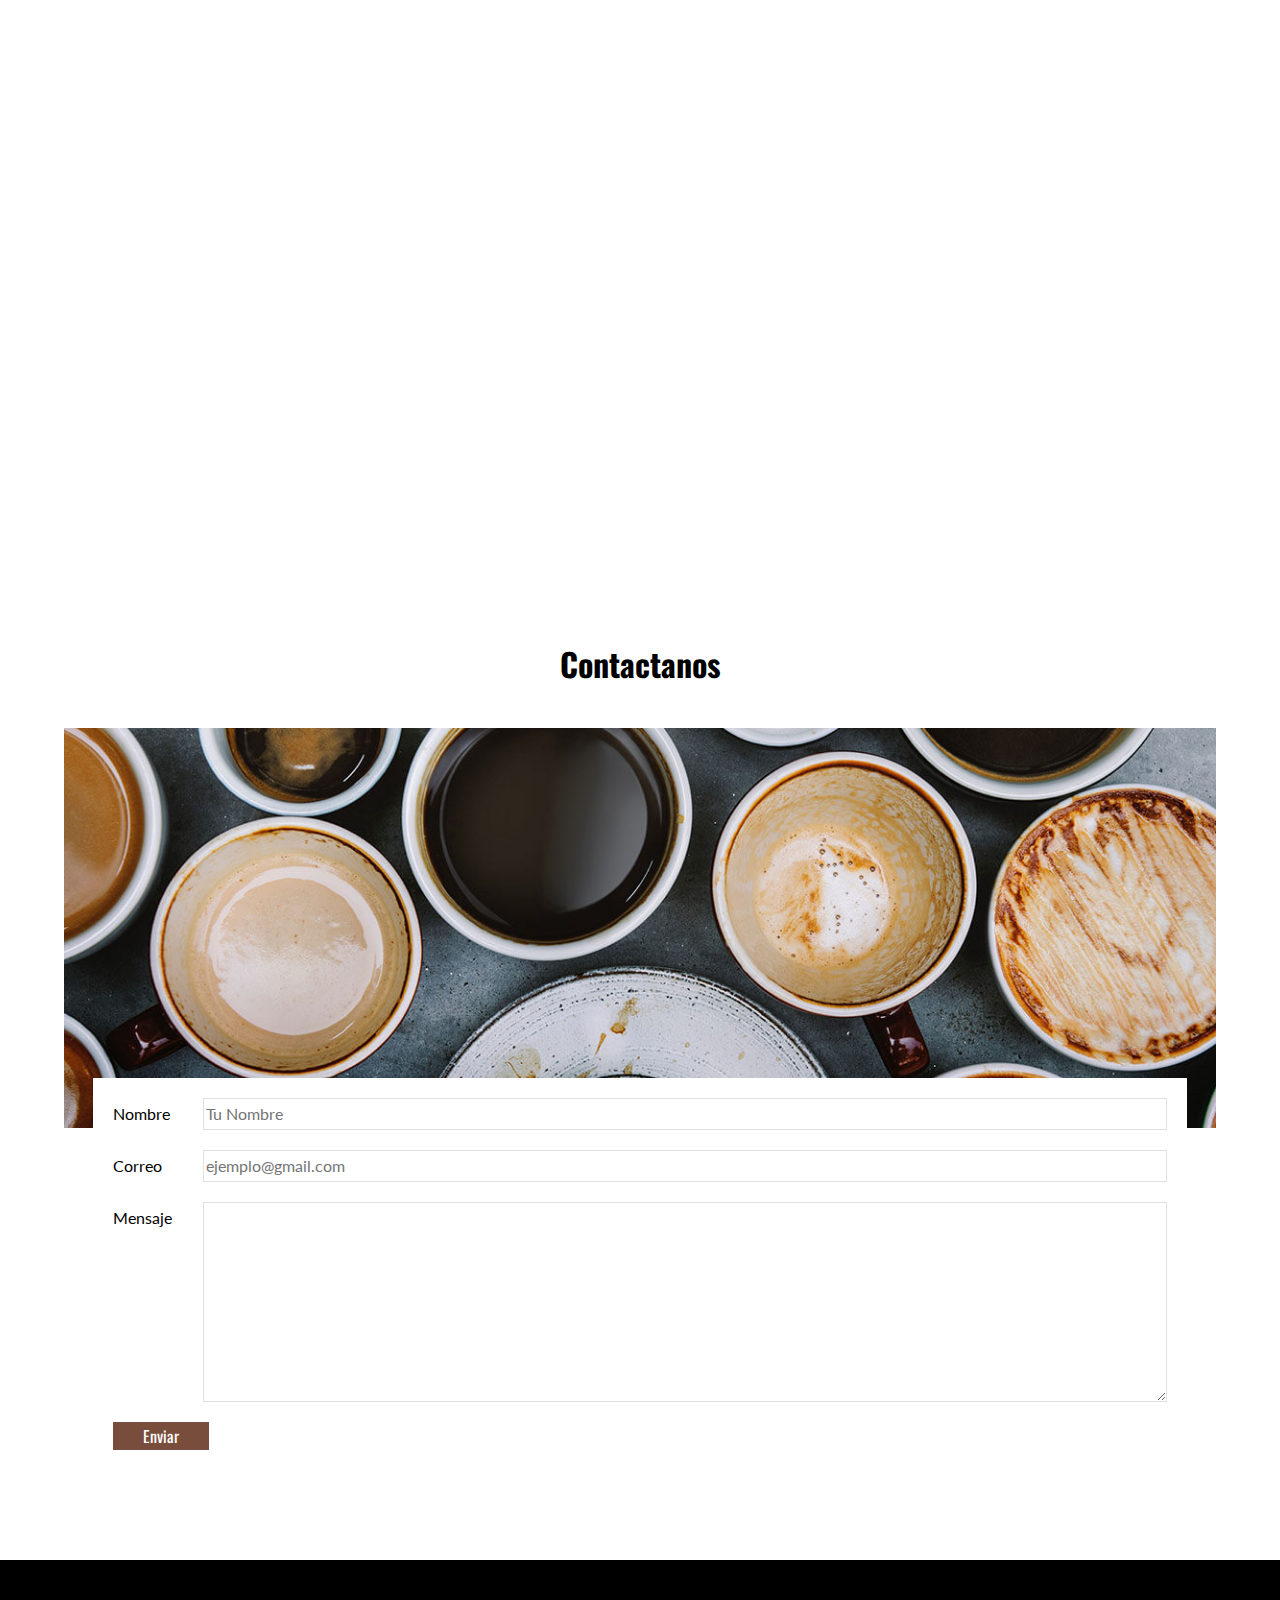
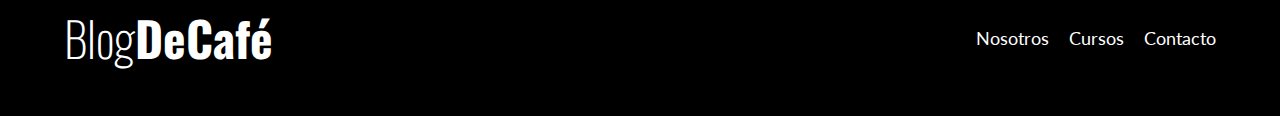
==== contacto.html @ 5424d6c6 "Primera version del blog de cafe" ====
<!DOCTYPE html>
<html lang="es">
<head>
    <meta charset="UTF-8">
    <meta name="viewport" content="width=device-width, initial-scale=1.0">
    <link rel="stylesheet" href="css/normalize.css">
    <link rel="preconnect" href="https://fonts.googleapis.com">
    <link rel="preconnect" href="https://fonts.gstatic.com" crossorigin>
    <link href="https://fonts.googleapis.com/css2?family=Inter:ital,opsz,wght@0,14..32,100..900;1,14..32,100..900&family=Oswald:wght@200..700&display=swap" rel="stylesheet">
    <link href="https://fonts.googleapis.com/css2?family=Lato:ital,wght@0,100;0,300;0,400;0,700;0,900;1,100;1,300;1,400;1,700;1,900&display=swap" rel="stylesheet">
    <link rel="stylesheet" href="css/styles.css">
    <title>BlogDeCafé</title>
</head>
<body>
    <header class="header">

        <div class="contenedor">
            <div class="barra">
                <a class="logo" href="index.html">
                    <h1 class="logo__nombre no-margin centrar-texto">Blog<span class="logo__bold">DeCafé</span></h1>
                </a>
                <nav class="navegacion">
                    <a href="nosotros.html" class="navegacion__enlace">Nosotros</a>
                    <a href="cursos.html" class="navegacion__enlace">Cursos</a>
                    <a href="contacto.html" class="navegacion__enlace">Contacto</a>
                </nav>
            </div>
        </div>

        <div class="header__texto">
            <h2 class="no-margin header__subtitulo"> Blog de café con consejos y cursos</h2>
            <p class="no-margin header__parrafo">Aprende de los expertos con las mejores recetas y consejos</p>
        </div>
    </header>

    <main class="contenedor">
        <h3 class="centrar-texto">Contactanos</h3>

        <div class="contacto-bg"></div>

        <form class="formulario">

            <div class="campo">
                <label class="campo__label" for="nombre">Nombre</label>
                <input class="campo__field"
                    type="text" 
                    placeholder="Tu Nombre" 
                    id="nombre"
                >
            </div>
            
            <div class="campo">
                <label class="campo__label" for="email">Correo</label>
                <input class="campo__field"
                    type="email" 
                    placeholder="ejemplo@gmail.com" 
                    id="email"
                >
            </div>

            <div class="campo">
                <label class="campo__label" for="mensaje">Mensaje</label>
                <textarea class="campo__field campo__field--textarea"
                    id="mensaje">
                </textarea>
            </div>

            <div class="campo">
                <input 
                    type="submit" 
                    value="Enviar" 
                    class="boton boton--secundario"
                >
            </div>
        </form>

    </main>

    <footer class="footer">
        <div class="contenedor">
            <div class="barra">
                <a class="logo" href="index.html">
                    <h1 class="logo__nombre no-margin centrar-texto">Blog<span class="logo__bold">DeCafé</span></h1>
                </a>
                <nav class="navegacion">
                    <a href="nosotros.html" class="navegacion__enlace">Nosotros</a>
                    <a href="cursos.html" class="navegacion__enlace">Cursos</a>
                    <a href="contacto.html" class="navegacion__enlace">Contacto</a>
                </nav>
            </div>
        </div>
    </footer>
</body>
</html>
---- css/styles.css ----
:root {
    --fuenteHeading: "Oswald", serif;
    --fuenteParrafos: "Lato", serif;

    --primario: #784D3C;
    --blanco: #FFFFFF;
    --gris: #E1E1E1;
    --negro: #000000;
}

html {
    box-sizing: border-box;
    font-size: 62.5%;
}

*, 
*::before, 
*::after {
    box-sizing: inherit;
}

body {
    font-family: var(--fuenteParrafos);
    font-size: 1.6rem;
    line-height: 2;
}

/** Globales **/
.contenedor {
    max-width: 120rem;
    width: 90%;
    margin: 0 auto;
}

a {
    text-decoration: none;
}

h1, h2, h3, h4 {
    font-family: var(--fuenteHeading);
}

h1 {
    font-size: 4.8rem;
}

h2 {
    font-size: 4rem;
}

h3 {
    font-size: 3.2rem;
}

h4 {
    font-size: 2.4rem;
}

img {
    max-width: 100%;
}

/** Utilidades **/ 
.no-margin {
    margin: 0;
}

.no-padding {
    padding: 0;
}

.centrar-texto {
    text-align: center;
}

.redondear-bordes {
    border-radius: .5rem;
}

/** Header **/
.webp .header {
    background-image: url(../img/banner.webp);
}

.no-webp .header {
    background-image: url(../img/banner.jpg);
}
.header {
    height: 60rem;
    background-size: cover;
    background-repeat: no-repeat;
    background-position: center center;
}

.header__texto {
    text-align: center;
    color: var(--blanco);
    margin-top: 5rem;
}

.header__subtitulo {
    line-height: 1.2;
    margin: 10rem 2rem 0rem 2rem;
}

.header__parrafo {
    margin: 0rem 2rem;
}

@media ( min-width: 768px ) {
    .header__texto {
        margin-top: 15rem;
    }
}

@media ( min-width: 768px ) {
    .barra {
        display: flex;
        justify-content: space-between;
        align-items: center;
    }
}

.logo {
    color: var(--blanco);
}

.logo__nombre {
    font-weight: lighter;
}

.logo__bold {
    font-weight: bold;
    color: var(--blanco);
}

.navegacion {
    display: flex;
    gap: 2rem;
    justify-content: center;
}

.navegacion__enlace {
    font-size: 1.8rem;
    color: var(--blanco);
}

@media ( min-width: 768px ) {
    .contenido-principal {
        display: grid;
        grid-template-columns: 2fr 1fr;
        column-gap: 4rem;
    }
}

.entrada {
    margin-bottom: 3rem;
    border-bottom: 0.2rem solid var(--gris);
}

.entrada:last-of-type {
    border: none;
    margin-bottom: 0;
}

.boton {
    display: block;
    font-family: var(--fuenteHeading);
    color: var(--blanco);
    text-align: center;
    padding: 0.5rem 3rem;
    margin-bottom: 3rem;
    border: none;
}

.boton:hover {
    cursor: pointer;
}

@media ( min-width: 768px ) {
    .boton {
        display: inline-block;
    }
}

.boton--primario {
    background-color: var(--negro);
}

.boton--secundario {
    background-color: var(--primario);
}

.titulo-cursos {
    margin: 32px 0 0 0;
}

.cursos {
    list-style: none;
}

.widget-curso {
    border-bottom: 0.2rem solid var(--gris);
    margin-bottom: 1rem;
}

.widget-curso:last-of-type {
    border-bottom: none;
    margin-bottom: 0;
}

.widget-curso__label {
    font-family: var(--fuenteHeading);
    font-weight: bold;
}

.widget-curso__info {
    font-weight: lighter;
}

.footer {
    background-color: var(--negro);
    padding: 3rem 0;
    margin-top: 4rem;
}

/** Sobre Nosotros **/
.sobre-nosotros {
    margin-bottom: 6rem;
}

@media ( min-width: 1024px ) {
    .sobre-nosotros {
        display: grid;
        grid-template-columns: repeat(2, 1fr);
        gap: 3rem;
        margin-bottom: 6rem;
    }
}

.curso {
    padding: 3rem 0;
    border-bottom: .2rem solid var(--gris);
}

.curso:last-of-type {
    border-bottom: none;
}


@media ( min-width: 1024px ) {
    .curso {
        display: grid;
        grid-template-columns: repeat(2, 1fr);
        gap: 3rem;
        width: 70%;
        margin: 0 auto;
    }
}

.curso__label {
    font-family: var(--fuenteHeading);
    font-weight: bold;
}

.curso__info {
    font-weight: lighter;
}

.contenedor-entrada {
    width: 90%;
    margin: 0 auto;
}

@media ( min-width: 1024px ) {
    .contenedor-entrada {
        width: 60%;
        margin: 0 auto;
    }
}

/** Contacto **/
.contacto-bg {
    background-image: url(../img/contacto.jpg);
    height: 40rem;
    background-size: cover;
    background-repeat: no-repeat;
}

.formulario {
    background-color: var(--blanco);
    margin: -5rem auto 0 auto;
    width: 95%;
   padding: 2rem;
}

.campo {
    display: flex;
    margin-bottom: 2rem;
}

.campo__label {
    flex: 0 0 9rem;
}

.campo__field {
    flex: 1;
    border: 0.1rem solid var(--gris);
}

.campo__field--textarea {
    height: 20rem;
}
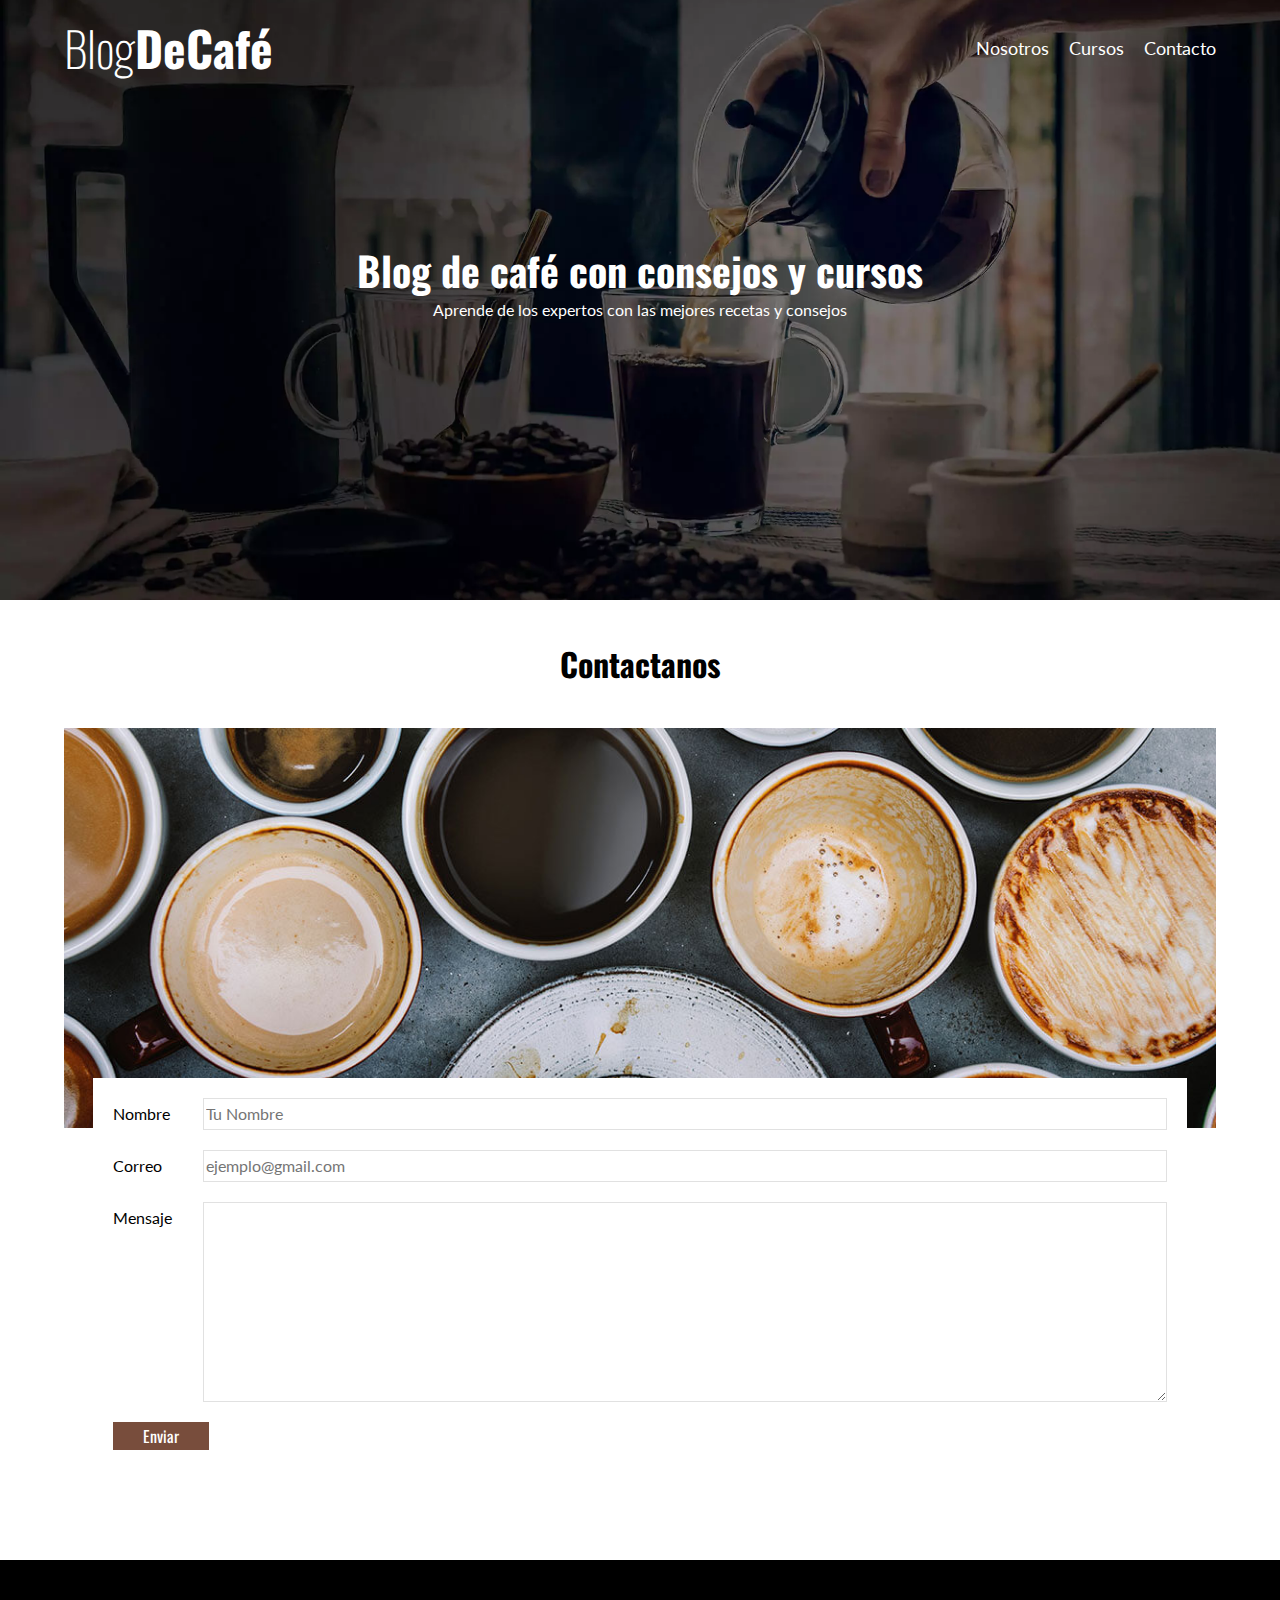
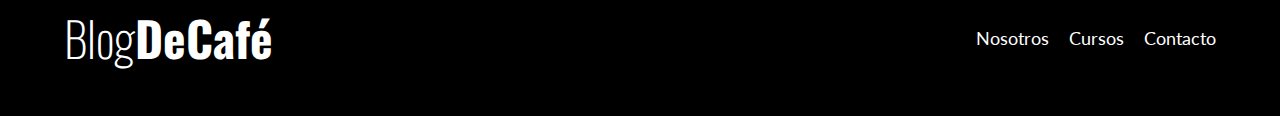
==== commit c96d564a: "Agrega el script de modernizr a cada sección para que se muestre el banner correctamente en todas" ====
--- a/contacto.html
+++ b/contacto.html
@@ -90,5 +90,8 @@
             </div>
         </div>
     </footer>
+
+    <script src="js/modernizr.js"></script>
+    
 </body>
 </html>--- a/css/styles.css
+++ b/css/styles.css
@@ -85,6 +85,7 @@
 .no-webp .header {
     background-image: url(../img/banner.jpg);
 }
+
 .header {
     height: 60rem;
     background-size: cover;
